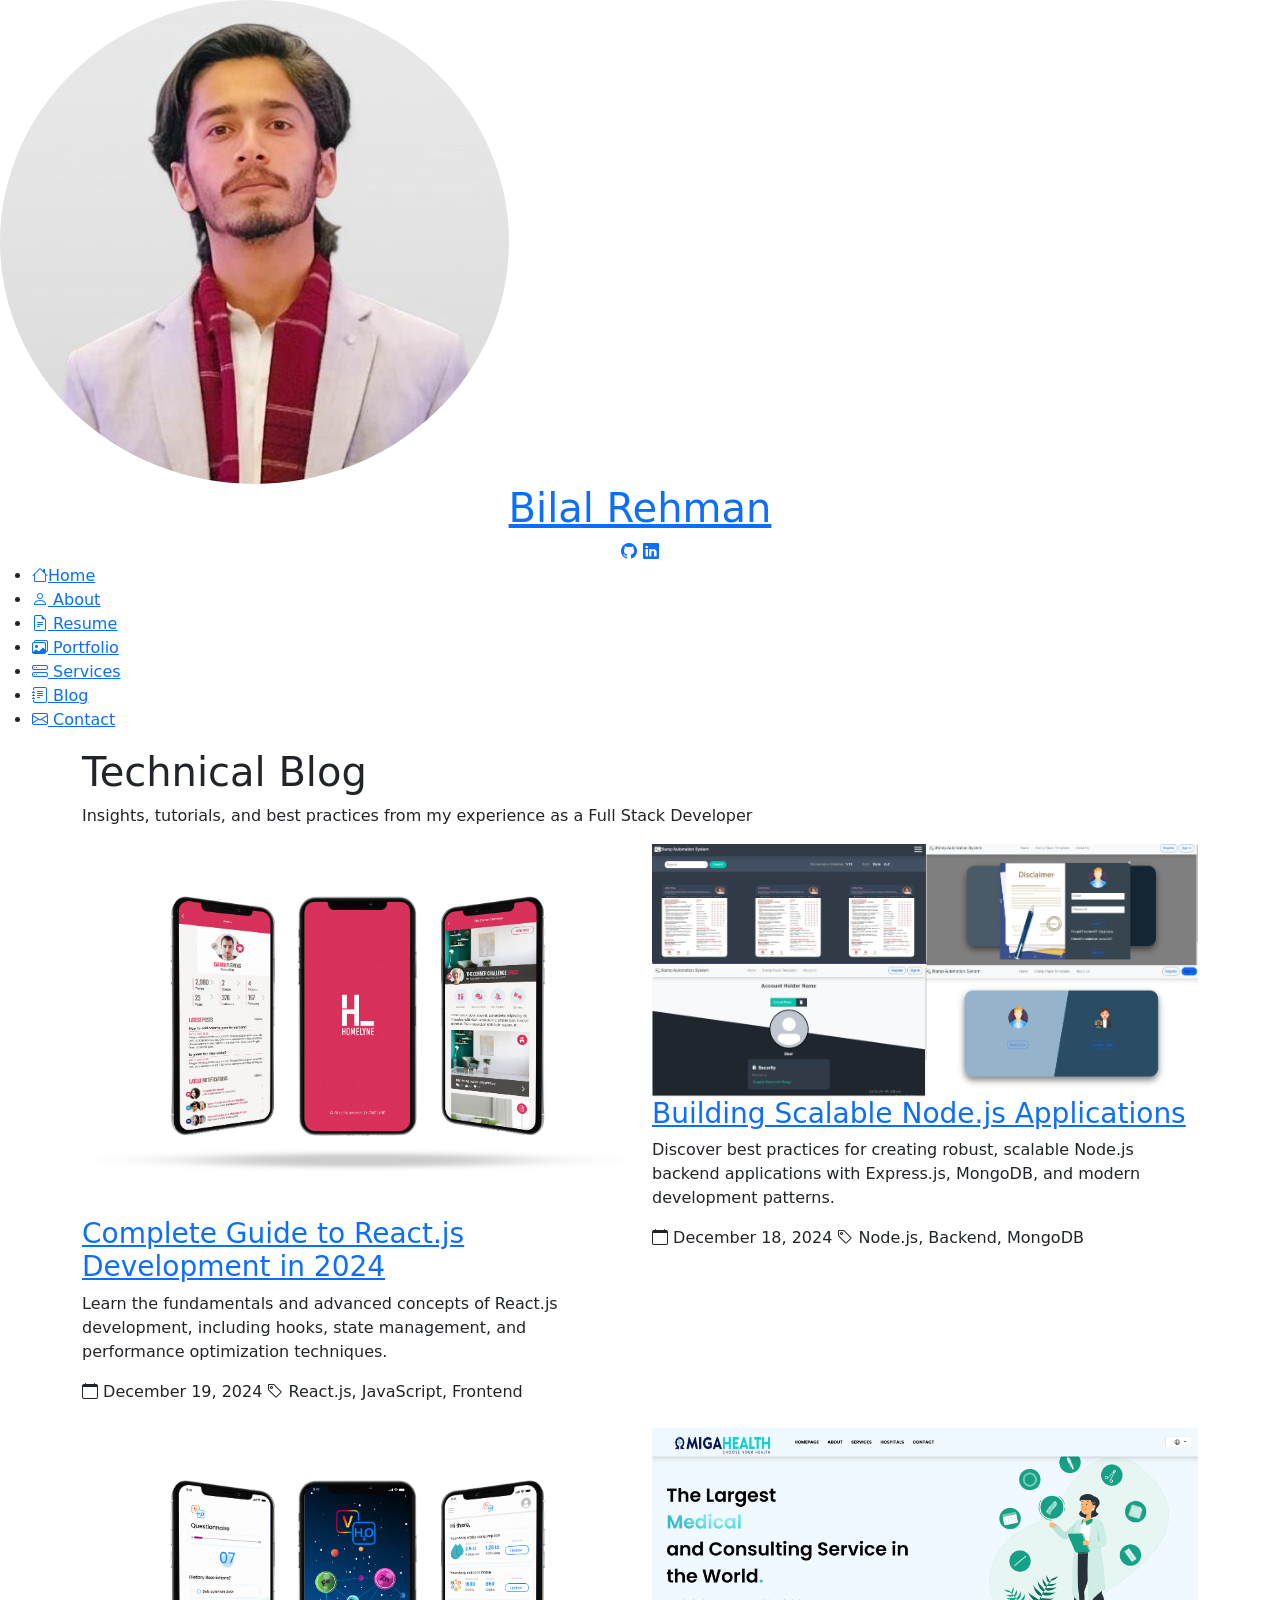
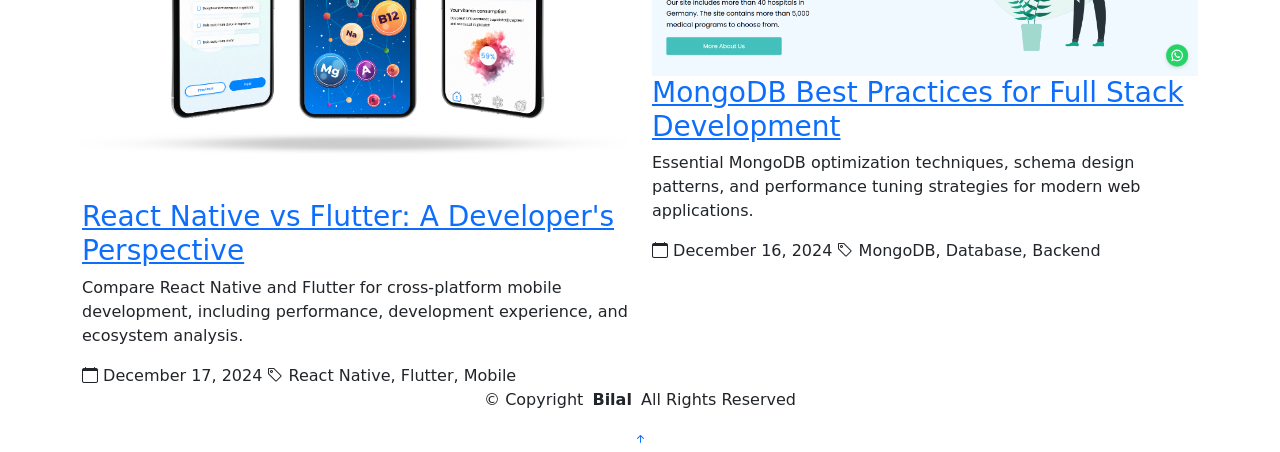
==== blog/index.html @ e2034dd2 "Update navigation in index.html to include a Blog link and remove the commented-out dropdown menu. A" ====
<!DOCTYPE html>
<html lang="en">

<head>
    <meta charset="utf-8">
    <meta content="width=device-width, initial-scale=1.0" name="viewport">
    <title>Blog - Bilal Rehman | Full Stack Developer & Software Engineer</title>
    <meta
        content="Technical blog posts about React.js, Node.js, React Native, MongoDB, Firebase development. Learn from Bilal Rehman's experience as a Full Stack Developer."
        name="description">
    <meta
        content="React.js Tutorial, Node.js Guide, React Native Development, MongoDB Best Practices, Firebase Tutorial, Full Stack Development Blog, Web Development Tips"
        name="keywords">

    <!-- Favicons -->
    <link href="../assets/img/favicon.png" rel="icon">
    <link href="../assets/img/apple-touch-icon.png" rel="apple-touch-icon">

    <!-- Fonts -->
    <link href="https://fonts.googleapis.com" rel="preconnect">
    <link href="https://fonts.gstatic.com" rel="preconnect" crossorigin>
    <link href="https://www.googletagmanager.com" rel="preconnect">
    <!-- Preload critical fonts -->
    <link rel="preload"
        href="https://fonts.googleapis.com/css2?family=Raleway:wght@400;700&family=Poppins:wght@400;600&display=swap"
        as="style" onload="this.onload=null;this.rel='stylesheet'">
    <noscript>
        <link
            href="https://fonts.googleapis.com/css2?family=Raleway:wght@400;700&family=Poppins:wght@400;600&display=swap"
            rel="stylesheet">
    </noscript>

    <!-- Vendor CSS Files -->
    <link href="../assets/vendor/bootstrap/css/bootstrap.min.css" rel="stylesheet">
    <link href="../assets/vendor/bootstrap-icons/bootstrap-icons.css" rel="stylesheet">
    <link href="../assets/vendor/aos/aos.css" rel="stylesheet">

    <!-- Main CSS File -->
    <link href="../assets/css/main.css" rel="stylesheet">

    <!-- JSON-LD Structured Data -->
    <script type="application/ld+json">
  {
    "@context": "https://schema.org",
    "@type": "Blog",
    "name": "Bilal Rehman's Technical Blog",
    "description": "Technical blog posts about React.js, Node.js, React Native, MongoDB, Firebase development",
    "url": "https://bilalrehman.me/blog/",
    "author": {
      "@type": "Person",
      "name": "Bilal Rehman",
      "jobTitle": "Full Stack Developer"
    },
    "publisher": {
      "@type": "Person",
      "name": "Bilal Rehman"
    }
  }
  </script>

    <!-- Google tag (gtag.js) -->
    <script async src="https://www.googletagmanager.com/gtag/js?id=G-BLZJSQ9806"></script>
    <script>
        window.dataLayer = window.dataLayer || [];
        function gtag() { dataLayer.push(arguments); }
        gtag('js', new Date());
        gtag('config', 'G-BLZJSQ9806');
    </script>
</head>

<body class="blog-page">

    <header id="header" class="header dark-background d-flex flex-column">
        <i class="header-toggle d-xl-none bi bi-list"></i>

        <div class="profile-img">
            <img src="../assets/img/my-profile-img.jpg" alt="Bilal Rehman - Full Stack Developer"
                class="img-fluid rounded-circle" loading="lazy">
        </div>

        <a href="../index.html" class="logo d-flex align-items-center justify-content-center">
            <h1 class="sitename">Bilal Rehman</h1>
        </a>

        <div class="social-links text-center">
            <a href="https://github.com/SardarBilal421" class="github"><i class="bi bi-github"></i></a>
            <a href="https://www.linkedin.com/in/bilal142/" class="linkedin"><i class="bi bi-linkedin"></i></a>
        </div>

        <nav id="navmenu" class="navmenu">
            <ul>
                <li><a href="../index.html"><i class="bi bi-house navicon"></i>Home</a></li>
                <li><a href="../index.html#about"><i class="bi bi-person navicon"></i> About</a></li>
                <li><a href="../index.html#resume"><i class="bi bi-file-earmark-text navicon"></i> Resume</a></li>
                <li><a href="../index.html#portfolio"><i class="bi bi-images navicon"></i> Portfolio</a></li>
                <li><a href="../index.html#services"><i class="bi bi-hdd-stack navicon"></i> Services</a></li>
                <li><a href="blog.html" class="active"><i class="bi bi-journal-text navicon"></i> Blog</a></li>
                <li><a href="../index.html#contact"><i class="bi bi-envelope navicon"></i> Contact</a></li>
            </ul>
        </nav>

    </header>

    <main class="main">

        <!-- Page Title -->
        <div class="page-title dark-background">
            <div class="container">
                <h1>Technical Blog</h1>
                <p>Insights, tutorials, and best practices from my experience as a Full Stack Developer</p>
            </div>
        </div>

        <!-- Blog Section -->
        <section id="blog" class="blog section">
            <div class="container">

                <div class="row gy-4">

                    <!-- Blog Post 1 -->
                    <div class="col-lg-6" data-aos="fade-up" data-aos-delay="100">
                        <article class="blog-post">
                            <div class="blog-post-img">
                                <img src="../assets/img/portfolio/app-1.png" alt="React.js Development Guide"
                                    class="img-fluid" loading="lazy">
                            </div>
                            <div class="blog-post-content">
                                <h3><a href="react-js-development-guide.html">Complete Guide to React.js Development in
                                        2024</a></h3>
                                <p>Learn the fundamentals and advanced concepts of React.js development, including
                                    hooks, state management, and performance optimization techniques.</p>
                                <div class="blog-post-meta">
                                    <span><i class="bi bi-calendar"></i> December 19, 2024</span>
                                    <span><i class="bi bi-tag"></i> React.js, JavaScript, Frontend</span>
                                </div>
                            </div>
                        </article>
                    </div>

                    <!-- Blog Post 2 -->
                    <div class="col-lg-6" data-aos="fade-up" data-aos-delay="200">
                        <article class="blog-post">
                            <div class="blog-post-img">
                                <img src="../assets/img/portfolio/BChain.jpg" alt="Node.js Backend Development"
                                    class="img-fluid" loading="lazy">
                            </div>
                            <div class="blog-post-content">
                                <h3><a href="node-js-backend-development.html">Building Scalable Node.js
                                        Applications</a></h3>
                                <p>Discover best practices for creating robust, scalable Node.js backend applications
                                    with Express.js, MongoDB, and modern development patterns.</p>
                                <div class="blog-post-meta">
                                    <span><i class="bi bi-calendar"></i> December 18, 2024</span>
                                    <span><i class="bi bi-tag"></i> Node.js, Backend, MongoDB</span>
                                </div>
                            </div>
                        </article>
                    </div>

                    <!-- Blog Post 3 -->
                    <div class="col-lg-6" data-aos="fade-up" data-aos-delay="300">
                        <article class="blog-post">
                            <div class="blog-post-img">
                                <img src="../assets/img/portfolio/v4h2o-main.png" alt="React Native Mobile Development"
                                    class="img-fluid" loading="lazy">
                            </div>
                            <div class="blog-post-content">
                                <h3><a href="react-native-vs-flutter.html">React Native vs Flutter: A Developer's
                                        Perspective</a></h3>
                                <p>Compare React Native and Flutter for cross-platform mobile development, including
                                    performance, development experience, and ecosystem analysis.</p>
                                <div class="blog-post-meta">
                                    <span><i class="bi bi-calendar"></i> December 17, 2024</span>
                                    <span><i class="bi bi-tag"></i> React Native, Flutter, Mobile</span>
                                </div>
                            </div>
                        </article>
                    </div>

                    <!-- Blog Post 4 -->
                    <div class="col-lg-6" data-aos="fade-up" data-aos-delay="400">
                        <article class="blog-post">
                            <div class="blog-post-img">
                                <img src="../assets/img/portfolio/omigahealth-1.png" alt="MongoDB Database Development"
                                    class="img-fluid" loading="lazy">
                            </div>
                            <div class="blog-post-content">
                                <h3><a href="mongodb-best-practices.html">MongoDB Best Practices for Full Stack
                                        Development</a></h3>
                                <p>Essential MongoDB optimization techniques, schema design patterns, and performance
                                    tuning strategies for modern web applications.</p>
                                <div class="blog-post-meta">
                                    <span><i class="bi bi-calendar"></i> December 16, 2024</span>
                                    <span><i class="bi bi-tag"></i> MongoDB, Database, Backend</span>
                                </div>
                            </div>
                        </article>
                    </div>

                </div>

            </div>
        </section>

    </main>

    <footer id="footer" class="footer position-relative light-background">
        <div class="container">
            <div class="copyright text-center">
                <p>© <span>Copyright</span> <strong class="px-1 sitename">Bilal</strong> <span>All Rights
                        Reserved</span></p>
            </div>
        </div>
    </footer>

    <!-- Scroll Top -->
    <a href="#" id="scroll-top" class="scroll-top d-flex align-items-center justify-content-center"><i
            class="bi bi-arrow-up-short"></i></a>

    <!-- Preloader -->
    <div id="preloader"></div>

    <!-- Vendor JS Files -->
    <script src="../assets/vendor/bootstrap/js/bootstrap.bundle.min.js"></script>
    <script src="../assets/vendor/aos/aos.js"></script>

    <!-- Main JS File -->
    <script src="../assets/js/main.js"></script>

</body>

</html>
---- assets/css/main.css ----
/**
* Template Name: iPortfolio
* Template URL: https://bootstrapmade.com/iportfolio-bootstrap-portfolio-websites-template/
* Updated: Jun 29 2024 with Bootstrap v5.3.3
* Author: BootstrapMade.com
* License: https://bootstrapmade.com/license/
*/

/*--------------------------------------------------------------
# Font & Color Variables
# Help: https://bootstrapmade.com/color-system/
--------------------------------------------------------------*/
/* Fonts */
:root {
  --default-font: "Roboto",  system-ui, -apple-system, "Segoe UI", Roboto, "Helvetica Neue", Arial, "Noto Sans", "Liberation Sans", sans-serif, "Apple Color Emoji", "Segoe UI Emoji", "Segoe UI Symbol", "Noto Color Emoji";
  --heading-font: "Raleway",  sans-serif;
  --nav-font: "Poppins",  sans-serif;
}

/* Global Colors - The following color variables are used throughout the website. Updating them here will change the color scheme of the entire website */
:root { 
  --background-color: #ffffff; /* Background color for the entire website, including individual sections */
  --default-color: #272829; /* Default color used for the majority of the text content across the entire website */
  --heading-color: #050d18; /* Color for headings, subheadings and title throughout the website */
  --accent-color: #149ddd; /* Accent color that represents your brand on the website. It's used for buttons, links, and other elements that need to stand out */
  --surface-color: #ffffff; /* The surface color is used as a background of boxed elements within sections, such as cards, icon boxes, or other elements that require a visual separation from the global background. */
  --contrast-color: #ffffff; /* Contrast color for text, ensuring readability against backgrounds of accent, heading, or default colors. */
}

/* Nav Menu Colors - The following color variables are used specifically for the navigation menu. They are separate from the global colors to allow for more customization options */
:root {
  --nav-color: #a8a9b4;  /* The default color of the main navmenu links */
  --nav-hover-color: #ffffff; /* Applied to main navmenu links when they are hovered over or active */
  --nav-mobile-background-color: #040b14; /* Used as the background color for mobile navigation menu */
  --nav-dropdown-background-color: #040b14; /* Used as the background color for dropdown items that appear when hovering over primary navigation items */
  --nav-dropdown-color: #a8a9b4; /* Used for navigation links of the dropdown items in the navigation menu. */
  --nav-dropdown-hover-color: #ffffff; /* Similar to --nav-hover-color, this color is applied to dropdown navigation links when they are hovered over. */
}

/* Color Presets - These classes override global colors when applied to any section or element, providing reuse of the sam color scheme. */

.light-background {
  --background-color: #f4fafd;
  --surface-color: #ffffff;
}

.dark-background {
  --background-color: #040b14;
  --default-color: #ffffff;
  --heading-color: #ffffff;
  --surface-color: #151f2b;
  --contrast-color: #ffffff;
}

/* Smooth scroll */
:root {
  scroll-behavior: smooth;
}

/*--------------------------------------------------------------
# General Styling & Shared Classes
--------------------------------------------------------------*/
body {
  color: var(--default-color);
  background-color: var(--background-color);
  font-family: var(--default-font);
}

a {
  color: var(--accent-color);
  text-decoration: none;
  transition: 0.3s;
}

a:hover {
  color: color-mix(in srgb, var(--accent-color), transparent 25%);
  text-decoration: none;
}

h1,
h2,
h3,
h4,
h5,
h6 {
  color: var(--heading-color);
  font-family: var(--heading-font);
}

/* PHP Email Form Messages
------------------------------*/
.php-email-form .error-message {
  display: none;
  background: #df1529;
  color: #ffffff;
  text-align: left;
  padding: 15px;
  margin-bottom: 24px;
  font-weight: 600;
}

.php-email-form .sent-message {
  display: none;
  color: #ffffff;
  background: #059652;
  text-align: center;
  padding: 15px;
  margin-bottom: 24px;
  font-weight: 600;
}

.php-email-form .loading {
  display: none;
  background: var(--surface-color);
  text-align: center;
  padding: 15px;
  margin-bottom: 24px;
}

.php-email-form .loading:before {
  content: "";
  display: inline-block;
  border-radius: 50%;
  width: 24px;
  height: 24px;
  margin: 0 10px -6px 0;
  border: 3px solid var(--accent-color);
  border-top-color: var(--surface-color);
  animation: php-email-form-loading 1s linear infinite;
}

@keyframes php-email-form-loading {
  0% {
    transform: rotate(0deg);
  }

  100% {
    transform: rotate(360deg);
  }
}

/*--------------------------------------------------------------
# Global Header
--------------------------------------------------------------*/
.header {
  color: var(--default-color);
  background-color: var(--background-color);
  position: fixed;
  top: 0;
  left: 0;
  bottom: 0;
  padding: 0 15px;
  width: 300px;
  transition: all ease-in-out 0.3s;
  overflow-y: auto;
  z-index: 997;
  border-right: 1px solid color-mix(in srgb, var(--default-color), transparent 90%);
}

.header .profile-img img {
  margin: 15px auto;
  display: block;
  width: 120px;
  border: 8px solid color-mix(in srgb, var(--default-color), transparent 85%);
}

.header .logo {
  line-height: 1;
  margin-bottom: 15px;
}

.header .logo img {
  max-height: 32px;
  margin-right: 8px;
}

.header .logo h1 {
  font-size: 24px;
  margin: 0;
  font-weight: 700;
  color: var(--heading-color);
}

.header .social-links {
  margin: 0 0 20px 0;
}

.header .social-links a {
  font-size: 16px;
  display: inline-flex;
  align-items: center;
  justify-content: center;
  background: color-mix(in srgb, var(--default-color), transparent 90%);
  color: var(--default-color);
  margin: 0 2px;
  border-radius: 50%;
  text-align: center;
  width: 40px;
  height: 40px;
  transition: 0.3s;
}

.header .social-links a:hover {
  color: var(--contrast-color);
  background: var(--accent-color);
}

@media (min-width: 1200px) {

  .header~main,
  .header~#footer {
    margin-left: 300px;
  }
}

@media (max-width: 1199px) {
  .header {
    left: -100%;
  }
}

.header.header-show {
  left: 0;
}

.header .header-toggle {
  color: var(--contrast-color);
  background-color: var(--accent-color);
  font-size: 22px;
  display: flex;
  align-items: center;
  justify-content: center;
  width: 40px;
  height: 40px;
  border-radius: 50%;
  cursor: pointer;
  position: fixed;
  top: 15px;
  right: 15px;
  z-index: 9999;
  transition: background-color 0.3s;
}

.header .header-toggle:hover {
  color: var(--contrast-color);
  background-color: color-mix(in srgb, var(--accent-color) 90%, white 15%);
}

/*--------------------------------------------------------------
# Navigation Menu
--------------------------------------------------------------*/
.mobile-nav-toggle {
  display: none;
}

.navmenu {
  padding: 0;
  z-index: 9997;
}

.navmenu ul {
  list-style: none;
  padding: 0 0 20px 0;
  margin: 0;
}

.navmenu a,
.navmenu a:focus {
  color: var(--nav-color);
  padding: 15px 10px;
  font-family: var(--nav-font);
  font-size: 16px;
  font-weight: 400;
  display: flex;
  align-items: center;
  white-space: nowrap;
  transition: 0.3s;
  width: 100%;
}

.navmenu a .navicon,
.navmenu a:focus .navicon {
  font-size: 20px;
  margin-right: 10px;
}

.navmenu a .toggle-dropdown,
.navmenu a:focus .toggle-dropdown {
  font-size: 12px;
  line-height: 0;
  margin-left: auto;
  width: 30px;
  height: 30px;
  display: flex;
  align-items: center;
  justify-content: center;
  border-radius: 50%;
  transition: 0.3s;
  flex-shrink: 0;
  background-color: color-mix(in srgb, var(--accent-color), transparent 90%);
}

.navmenu a .toggle-dropdown:hover,
.navmenu a:focus .toggle-dropdown:hover {
  background-color: var(--accent-color);
  color: var(--contrast-color);
}

.navmenu a:hover,
.navmenu .active,
.navmenu .active:focus {
  color: var(--nav-hover-color);
}

.navmenu a:hover .navicon,
.navmenu .active .navicon,
.navmenu .active:focus .navicon {
  color: var(--accent-color);
}

.navmenu .active .toggle-dropdown,
.navmenu .active:focus .toggle-dropdown {
  background-color: var(--accent-color);
  color: var(--contrast-color);
  transform: rotate(180deg);
}

.navmenu .dropdown {
  display: block;
}

.navmenu .dropdown a,
.navmenu .dropdown a:focus {
  color: --nav-dropdown-color;
}

.navmenu .dropdown a:hover,
.navmenu .dropdown .active,
.navmenu .dropdown .active:focus {
  color: var(--nav-dropdown-hover-color);
}

.navmenu .dropdown ul {
  position: static;
  display: none;
  z-index: 99;
  padding: 5px 10px;
  margin: 5px 10px;
  background-color: var(--nav-dropdown-background-color);
  border: 1px solid color-mix(in srgb, var(--default-color), transparent 90%);
  box-shadow: none;
  transition: all 0.5s ease-in-out;
}

.navmenu .dropdown ul ul {
  background-color: rgba(33, 37, 41, 0.1);
}

.navmenu .dropdown>.dropdown-active {
  display: block;
  background-color: rgba(33, 37, 41, 0.03);
}

/*--------------------------------------------------------------
# Global Footer
--------------------------------------------------------------*/
.footer {
  color: var(--default-color);
  background-color: var(--background-color);
  font-size: 14px;
  padding: 40px 0;
  position: relative;
  border-top: 1px solid color-mix(in srgb, var(--default-color), transparent 90%);
}

.footer .copyright p {
  margin-bottom: 0;
}

.footer .credits {
  margin-top: 4px;
  font-size: 13px;
  text-align: center;
}

/*--------------------------------------------------------------
# Preloader
--------------------------------------------------------------*/
#preloader {
  position: fixed;
  inset: 0;
  z-index: 999999;
  overflow: hidden;
  background: var(--background-color);
  transition: all 0.6s ease-out;
}

#preloader:before {
  content: "";
  position: fixed;
  top: calc(50% - 30px);
  left: calc(50% - 30px);
  border: 6px solid #ffffff;
  border-color: var(--accent-color) transparent var(--accent-color) transparent;
  border-radius: 50%;
  width: 60px;
  height: 60px;
  animation: animate-preloader 1.5s linear infinite;
}

@keyframes animate-preloader {
  0% {
    transform: rotate(0deg);
  }

  100% {
    transform: rotate(360deg);
  }
}

/*--------------------------------------------------------------
# Scroll Top Button
--------------------------------------------------------------*/
.scroll-top {
  position: fixed;
  visibility: hidden;
  opacity: 0;
  right: 15px;
  bottom: -15px;
  z-index: 99999;
  background-color: var(--accent-color);
  width: 44px;
  height: 44px;
  border-radius: 50px;
  transition: all 0.4s;
}

.scroll-top i {
  font-size: 24px;
  color: var(--contrast-color);
  line-height: 0;
}

.scroll-top:hover {
  background-color: color-mix(in srgb, var(--accent-color), transparent 20%);
  color: var(--contrast-color);
}

.scroll-top.active {
  visibility: visible;
  opacity: 1;
  bottom: 15px;
}

/*--------------------------------------------------------------
# Disable aos animation delay on mobile devices
--------------------------------------------------------------*/
@media screen and (max-width: 768px) {
  [data-aos-delay] {
    transition-delay: 0 !important;
  }
}

/*--------------------------------------------------------------
# Global Page Titles & Breadcrumbs
--------------------------------------------------------------*/
.page-title {
  color: var(--default-color);
  background-color: var(--background-color);
  padding: 25px 0;
  position: relative;
}

.page-title h1 {
  font-size: 24px;
  font-weight: 700;
}

.page-title .breadcrumbs ol {
  display: flex;
  flex-wrap: wrap;
  list-style: none;
  padding: 0;
  margin: 0;
  font-size: 14px;
  font-weight: 400;
}

.page-title .breadcrumbs ol li+li {
  padding-left: 10px;
}

.page-title .breadcrumbs ol li+li::before {
  content: "/";
  display: inline-block;
  padding-right: 10px;
  color: color-mix(in srgb, var(--default-color), transparent 70%);
}

/*--------------------------------------------------------------
# Global Sections
--------------------------------------------------------------*/
section,
.section {
  color: var(--default-color);
  background-color: var(--background-color);
  padding: 60px 0;
  overflow: clip;
}

/*--------------------------------------------------------------
# Global Section Titles
--------------------------------------------------------------*/
.section-title {
  padding-bottom: 60px;
  position: relative;
}

.section-title h2 {
  font-size: 32px;
  font-weight: 700;
  margin-bottom: 20px;
  padding-bottom: 20px;
  position: relative;
}

.section-title h2:after {
  content: "";
  position: absolute;
  display: block;
  width: 50px;
  height: 3px;
  background: var(--accent-color);
  left: 0;
  bottom: 0;
}

.section-title p {
  margin-bottom: 0;
}

/*--------------------------------------------------------------
# Hero Section
--------------------------------------------------------------*/
.hero {
  width: 100%;
  min-height: 100vh;
  position: relative;
  padding: 80px 0;
  display: flex;
  align-items: center;
  justify-content: center;
}

.hero img {
  position: absolute;
  inset: 0;
  display: block;
  width: 100%;
  height: 100%;
  object-fit: cover;
  z-index: 1;
}

.hero:before {
  content: "";
  background: color-mix(in srgb, var(--background-color), transparent 70%);
  position: absolute;
  inset: 0;
  z-index: 2;
}

.hero .container {
  position: relative;
  z-index: 3;
}

.hero h2 {
  margin: 0;
  font-size: 64px;
  font-weight: 700;
}

.hero p {
  margin: 5px 0 0 0;
  font-size: 26px;
}

.hero p span {
  letter-spacing: 1px;
  border-bottom: 2px solid var(--accent-color);
}

.hero .social-links {
  margin-top: 25px;
}

.hero .social-links a {
  font-size: 24px;
  display: inline-block;
  color: color-mix(in srgb, var(--default-color), transparent 50%);
  line-height: 1;
  margin-right: 20px;
  transition: 0.3s;
}

.hero .social-links a:hover {
  color: var(--accent-color);
}

@media (max-width: 768px) {
  .hero h2 {
    font-size: 32px;
  }

  .hero p {
    font-size: 20px;
  }
}

/*--------------------------------------------------------------
# About Section
--------------------------------------------------------------*/
.about .content h2 {
  font-weight: 700;
  font-size: 24px;
}

.about .content ul {
  list-style: none;
  padding: 0;
}

.about .content ul li {
  margin-bottom: 20px;
  display: flex;
  align-items: center;
}

.about .content ul strong {
  margin-right: 10px;
}

.about .content ul i {
  font-size: 16px;
  margin-right: 5px;
  color: var(--accent-color);
  line-height: 0;
}

/*--------------------------------------------------------------
# Stats Section
--------------------------------------------------------------*/
.stats .stats-item {
  padding: 30px;
  width: 100%;
}

.stats .stats-item i {
  color: var(--accent-color);
  display: block;
  font-size: 44px;
  float: left;
  line-height: 0;
}

.stats .stats-item .purecounter {
  color: var(--heading-color);
  font-size: 48px;
  line-height: 40px;
  display: block;
  font-weight: 700;
  margin-left: 60px;
}

.stats .stats-item p {
  color: color-mix(in srgb, var(--default-color), transparent 40%);
  padding: 15px 0 0 0;
  margin: 0 0 0 60px;
  font-family: var(--heading-font);
  font-size: 14px;
}

/*--------------------------------------------------------------
# Skills Section
--------------------------------------------------------------*/
.skills .progress {
  height: 60px;
  display: block;
  background: none;
  border-radius: 0;
}

.skills .progress .skill {
  color: var(--heading-color);
  padding: 0;
  margin: 0 0 6px 0;
  text-transform: uppercase;
  display: block;
  font-weight: 600;
  font-family: var(--heading-font);
}

.skills .progress .skill .val {
  float: right;
  font-style: normal;
}

.skills .progress-bar-wrap {
  background: color-mix(in srgb, var(--default-color), transparent 90%);
  height: 10px;
}

.skills .progress-bar {
  width: 1px;
  height: 10px;
  transition: 0.9s;
  background-color: var(--accent-color);
}

/*--------------------------------------------------------------
# Resume Section
--------------------------------------------------------------*/
.resume .resume-title {
  color: var(--heading-color);
  font-size: 26px;
  font-weight: 700;
  margin-top: 20px;
  margin-bottom: 20px;
}

.resume .resume-item {
  padding: 0 0 20px 20px;
  margin-top: -2px;
  border-left: 2px solid var(--accent-color);
  position: relative;
}

.resume .resume-item h4 {
  line-height: 18px;
  font-size: 18px;
  font-weight: 600;
  text-transform: uppercase;
  color: color-mix(in srgb, var(--default-color), transparent 20%);
  margin-bottom: 10px;
}

.resume .resume-item h5 {
  font-size: 16px;
  padding: 5px 15px;
  display: inline-block;
  font-weight: 600;
  margin-bottom: 10px;
}

.resume .resume-item ul {
  padding-left: 20px;
}

.resume .resume-item ul li {
  padding-bottom: 10px;
}

.resume .resume-item:last-child {
  padding-bottom: 0;
}

.resume .resume-item::before {
  content: "";
  position: absolute;
  width: 16px;
  height: 16px;
  border-radius: 50px;
  left: -9px;
  top: 0;
  background: var(--background-color);
  border: 2px solid var(--accent-color);
}

/*--------------------------------------------------------------
# Portfolio Section
--------------------------------------------------------------*/
.portfolio .portfolio-filters {
  padding: 0;
  margin: 0 auto 20px auto;
  list-style: none;
  text-align: center;
}

.portfolio .portfolio-filters li {
  cursor: pointer;
  display: inline-block;
  padding: 0;
  font-size: 14px;
  font-weight: 400;
  margin: 0 10px;
  line-height: 1;
  text-transform: uppercase;
  margin-bottom: 10px;
  transition: all 0.3s ease-in-out;
}

.portfolio .portfolio-filters li:hover,
.portfolio .portfolio-filters li.filter-active {
  color: var(--accent-color);
}

.portfolio .portfolio-filters li:first-child {
  margin-left: 0;
}

.portfolio .portfolio-filters li:last-child {
  margin-right: 0;
}

@media (max-width: 575px) {
  .portfolio .portfolio-filters li {
    font-size: 14px;
    margin: 0 5px;
  }
}

.portfolio .portfolio-content {
  position: relative;
  overflow: hidden;
}

.portfolio .portfolio-content img {
  transition: 0.3s;
}

.portfolio .portfolio-content .portfolio-info {
  opacity: 0;
  position: absolute;
  inset: 0;
  z-index: 3;
  transition: all ease-in-out 0.3s;
  background: rgba(0, 0, 0, 0.6);
  padding: 15px;
}

.portfolio .portfolio-content .portfolio-info h4 {
  font-size: 14px;
  padding: 5px 10px;
  font-weight: 400;
  color: #ffffff;
  display: inline-block;
  background-color: var(--accent-color);
}

.portfolio .portfolio-content .portfolio-info p {
  position: absolute;
  bottom: 10px;
  text-align: center;
  display: inline-block;
  left: 0;
  right: 0;
  font-size: 16px;
  font-weight: 600;
  color: rgba(255, 255, 255, 0.8);
}

.portfolio .portfolio-content .portfolio-info .preview-link,
.portfolio .portfolio-content .portfolio-info .details-link {
  position: absolute;
  left: calc(50% - 40px);
  font-size: 26px;
  top: calc(50% - 14px);
  color: #fff;
  transition: 0.3s;
  line-height: 1.2;
}

.portfolio .portfolio-content .portfolio-info .preview-link:hover,
.portfolio .portfolio-content .portfolio-info .details-link:hover {
  color: var(--accent-color);
}

.portfolio .portfolio-content .portfolio-info .details-link {
  left: 50%;
  font-size: 34px;
  line-height: 0;
}

.portfolio .portfolio-content:hover .portfolio-info {
  opacity: 1;
}

.portfolio .portfolio-content:hover img {
  transform: scale(1.1);
}

/*--------------------------------------------------------------
# Services Section
--------------------------------------------------------------*/
.services .service-item {
  position: relative;
}

.services .service-item .icon {
  background: var(--accent-color);
  display: flex;
  align-items: center;
  justify-content: center;
  width: 54px;
  height: 54px;
  border-radius: 50%;
  transition: 0.5s;
  border: 1px solid var(--accent-color);
  margin-right: 20px;
}

.services .service-item .icon i {
  color: var(--contrast-color);
  font-size: 24px;
  line-height: 0;
}

.services .service-item:hover .icon {
  background: var(--surface-color);
}

.services .service-item:hover .icon i {
  color: var(--accent-color);
}

.services .service-item .title {
  font-weight: 700;
  margin-bottom: 15px;
  font-size: 18px;
}

.services .service-item .title a {
  color: var(--heading-color);
}

.services .service-item .title a:hover {
  color: var(--accent-color);
}

.services .service-item .description {
  line-height: 24px;
  font-size: 14px;
}

/*--------------------------------------------------------------
# Testimonials Section
--------------------------------------------------------------*/
.testimonials .testimonials-carousel,
.testimonials .testimonials-slider {
  overflow: hidden;
}

.testimonials .testimonial-item {
  box-sizing: content-box;
  text-align: center;
  min-height: 320px;
}

.testimonials .testimonial-item .testimonial-img {
  width: 90px;
  border-radius: 50%;
  margin: 0 auto;
}

.testimonials .testimonial-item h3 {
  font-size: 18px;
  font-weight: bold;
  margin: 10px 0 5px 0;
}

.testimonials .testimonial-item h4 {
  font-size: 14px;
  color: color-mix(in srgb, var(--default-color), transparent 20%);
  margin: 0;
}

.testimonials .testimonial-item .quote-icon-left,
.testimonials .testimonial-item .quote-icon-right {
  color: color-mix(in srgb, var(--accent-color), transparent 40%);
  font-size: 26px;
  line-height: 0;
}

.testimonials .testimonial-item .quote-icon-left {
  display: inline-block;
  left: -5px;
  position: relative;
}

.testimonials .testimonial-item .quote-icon-right {
  display: inline-block;
  right: -5px;
  position: relative;
  top: 10px;
  transform: scale(-1, -1);
}

.testimonials .testimonial-item p {
  font-style: italic;
  margin: 0 15px 15px 15px;
  padding: 20px;
  background-color: var(--surface-color);
  position: relative;
  margin-bottom: 35px;
  border-radius: 6px;
  box-shadow: 0px 2px 15px rgba(0, 0, 0, 0.1);
}

.testimonials .testimonial-item p::after {
  content: "";
  width: 0;
  height: 0;
  border-top: 20px solid var(--surface-color);
  border-right: 20px solid transparent;
  border-left: 20px solid transparent;
  position: absolute;
  bottom: -20px;
  left: calc(50% - 20px);
}

.testimonials .swiper-wrapper {
  height: auto;
}

.testimonials .swiper-pagination {
  margin-top: 40px;
  position: relative;
}

.testimonials .swiper-pagination .swiper-pagination-bullet {
  width: 12px;
  height: 12px;
  background-color: var(--background-color);
  opacity: 1;
  border: 1px solid var(--accent-color);
}

.testimonials .swiper-pagination .swiper-pagination-bullet-active {
  background-color: var(--accent-color);
}

/*--------------------------------------------------------------
# Contact Section
--------------------------------------------------------------*/
.contact .info-wrap {
  background-color: var(--surface-color);
  box-shadow: 0px 0px 20px rgba(0, 0, 0, 0.1);
  padding: 30px;
}

@media (max-width: 575px) {
  .contact .info-wrap {
    padding: 20px;
  }
}

.contact .info-item {
  margin-bottom: 40px;
}

.contact .info-item i {
  font-size: 20px;
  color: var(--accent-color);
  background: color-mix(in srgb, var(--accent-color), transparent 92%);
  width: 44px;
  height: 44px;
  display: flex;
  justify-content: center;
  align-items: center;
  border-radius: 50px;
  transition: all 0.3s ease-in-out;
  margin-right: 15px;
}

.contact .info-item h3 {
  padding: 0;
  font-size: 18px;
  font-weight: 700;
  margin-bottom: 5px;
}

.contact .info-item p {
  padding: 0;
  margin-bottom: 0;
  font-size: 14px;
}

.contact .info-item:hover i {
  background: var(--accent-color);
  color: var(--contrast-color);
}

.contact .php-email-form {
  background-color: var(--surface-color);
  height: 100%;
  padding: 30px;
  box-shadow: 0px 0px 20px rgba(0, 0, 0, 0.1);
}

@media (max-width: 575px) {
  .contact .php-email-form {
    padding: 20px;
  }
}

.contact .php-email-form input[type=text],
.contact .php-email-form input[type=email],
.contact .php-email-form textarea {
  font-size: 14px;
  padding: 10px 15px;
  box-shadow: none;
  border-radius: 0;
  color: var(--default-color);
  background-color: var(--surface-color);
  border-color: color-mix(in srgb, var(--default-color), transparent 80%);
}

.contact .php-email-form input[type=text]:focus,
.contact .php-email-form input[type=email]:focus,
.contact .php-email-form textarea:focus {
  border-color: var(--accent-color);
}

.contact .php-email-form input[type=text]::placeholder,
.contact .php-email-form input[type=email]::placeholder,
.contact .php-email-form textarea::placeholder {
  color: color-mix(in srgb, var(--default-color), transparent 70%);
}

.contact .php-email-form button[type=submit] {
  color: var(--contrast-color);
  background: var(--accent-color);
  border: 0;
  padding: 10px 30px;
  transition: 0.4s;
  border-radius: 50px;
}

.contact .php-email-form button[type=submit]:hover {
  background: color-mix(in srgb, var(--accent-color), transparent 25%);
}

/*--------------------------------------------------------------
# Portfolio Details Section
--------------------------------------------------------------*/
.portfolio-details .portfolio-details-slider img {
  width: 100%;
}

.portfolio-details .portfolio-details-slider .swiper-pagination {
  margin-top: 20px;
  position: relative;
}

.portfolio-details .portfolio-details-slider .swiper-pagination .swiper-pagination-bullet {
  width: 12px;
  height: 12px;
  background-color: color-mix(in srgb, var(--default-color), transparent 85%);
  opacity: 1;
}

.portfolio-details .portfolio-details-slider .swiper-pagination .swiper-pagination-bullet-active {
  background-color: var(--accent-color);
}

.portfolio-details .portfolio-info {
  padding: 30px;
  box-shadow: 0px 0 30px rgba(0, 0, 0, 0.1);
}

.portfolio-details .portfolio-info h3 {
  font-size: 22px;
  font-weight: 700;
  margin-bottom: 20px;
  padding-bottom: 20px;
  border-bottom: 1px solid color-mix(in srgb, var(--default-color), transparent 85%);
}

.portfolio-details .portfolio-info ul {
  list-style: none;
  padding: 0;
  font-size: 15px;
}

.portfolio-details .portfolio-info ul li+li {
  margin-top: 10px;
}

.portfolio-details .portfolio-description {
  padding-top: 30px;
}

.portfolio-details .portfolio-description h2 {
  font-size: 26px;
  font-weight: 700;
  margin-bottom: 20px;
}

.portfolio-details .portfolio-description p {
  padding: 0;
  color: color-mix(in srgb, var(--default-color), transparent 30%);
}

/*--------------------------------------------------------------
# Service Details Section
--------------------------------------------------------------*/
.service-details .services-list {
  padding: 10px 30px;
  border: 1px solid color-mix(in srgb, var(--default-color), transparent 90%);
  margin-bottom: 20px;
}

.service-details .services-list a {
  display: block;
  line-height: 1;
  padding: 8px 0 8px 15px;
  border-left: 3px solid color-mix(in srgb, var(--default-color), transparent 70%);
  margin: 20px 0;
  color: color-mix(in srgb, var(--default-color), transparent 20%);
  transition: 0.3s;
}

.service-details .services-list a.active {
  color: var(--heading-color);
  font-weight: 700;
  border-color: var(--accent-color);
}

.service-details .services-list a:hover {
  border-color: var(--accent-color);
}

.service-details .services-img {
  margin-bottom: 20px;
}

.service-details h3 {
  font-size: 26px;
  font-weight: 700;
}

.service-details h4 {
  font-size: 20px;
  font-weight: 700;
}

.service-details p {
  font-size: 15px;
}

.service-details ul {
  list-style: none;
  padding: 0;
  font-size: 15px;
}

.service-details ul li {
  padding: 5px 0;
  display: flex;
  align-items: center;
}

.service-details ul i {
  font-size: 20px;
  margin-right: 8px;
  color: var(--accent-color);
}

/*--------------------------------------------------------------
# Starter Section Section
--------------------------------------------------------------*/
.starter-section {
  /* Add your styles here */
}
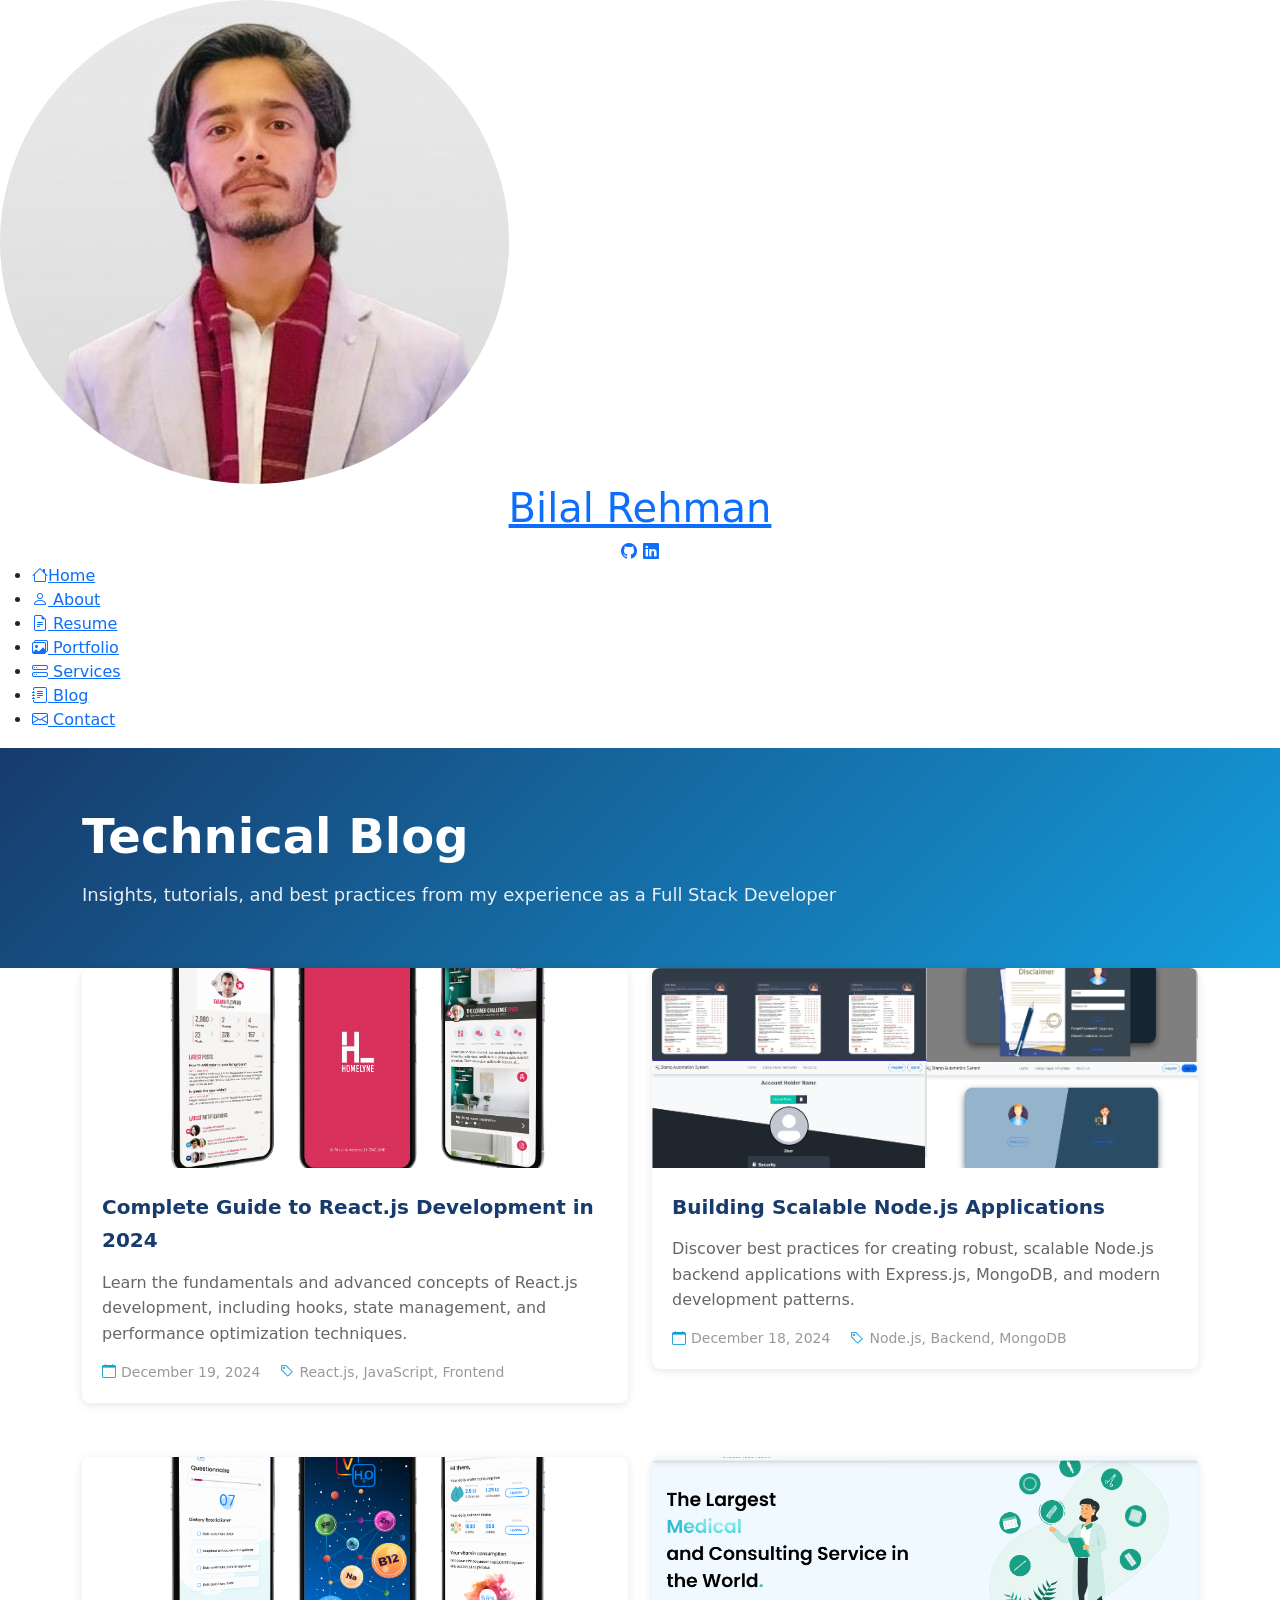
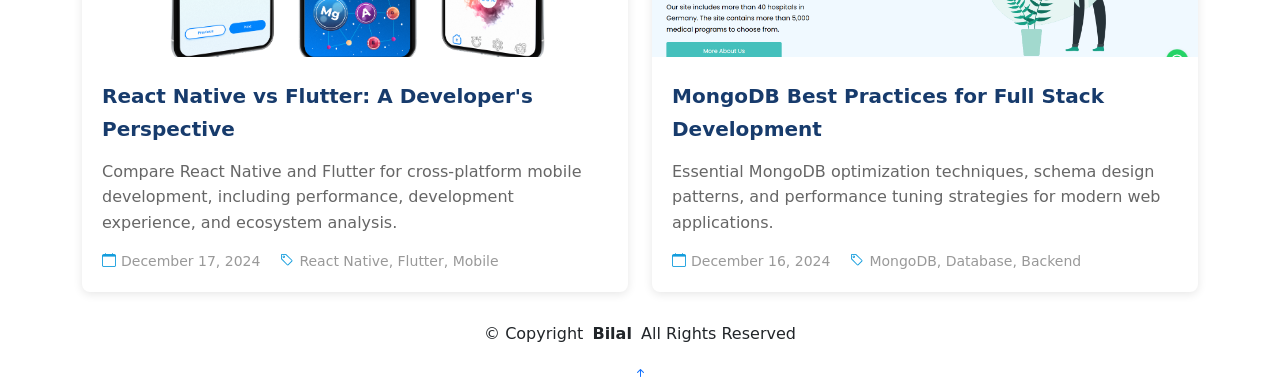
==== commit 2622dd69: "Revise blog post layout and styles in react-js-development-guide.html: added custom CSS for code blo" ====
--- a/blog/index.html
+++ b/blog/index.html
@@ -37,6 +37,118 @@
 
     <!-- Main CSS File -->
     <link href="../assets/css/main.css" rel="stylesheet">
+
+    <!-- Custom Blog Styles -->
+    <style>
+        /* Blog Post Cards */
+        .blog-post {
+            background: #fff;
+            border-radius: 8px;
+            overflow: hidden;
+            box-shadow: 0 2px 10px rgba(0, 0, 0, 0.1);
+            transition: transform 0.3s ease, box-shadow 0.3s ease;
+            margin-bottom: 30px;
+        }
+
+        .blog-post:hover {
+            transform: translateY(-5px);
+            box-shadow: 0 4px 20px rgba(0, 0, 0, 0.15);
+        }
+
+        .blog-post-img {
+            overflow: hidden;
+            height: 200px;
+        }
+
+        .blog-post-img img {
+            width: 100%;
+            height: 100%;
+            object-fit: cover;
+            transition: transform 0.3s ease;
+        }
+
+        .blog-post:hover .blog-post-img img {
+            transform: scale(1.05);
+        }
+
+        .blog-post-content {
+            padding: 20px;
+        }
+
+        .blog-post-content h3 {
+            margin-bottom: 15px;
+        }
+
+        .blog-post-content h3 a {
+            color: #173b6c;
+            text-decoration: none;
+            font-size: 20px;
+            font-weight: 600;
+            line-height: 1.3;
+        }
+
+        .blog-post-content h3 a:hover {
+            color: #149ddd;
+        }
+
+        .blog-post-content p {
+            color: #666;
+            line-height: 1.6;
+            margin-bottom: 15px;
+        }
+
+        .blog-post-meta {
+            color: #999;
+            font-size: 14px;
+            display: flex;
+            gap: 20px;
+        }
+
+        .blog-post-meta span {
+            display: flex;
+            align-items: center;
+        }
+
+        .blog-post-meta i {
+            margin-right: 5px;
+            color: #149ddd;
+        }
+
+        /* Page Title Styling */
+        .page-title {
+            background: linear-gradient(135deg, #173b6c 0%, #149ddd 100%);
+            color: white;
+            padding: 60px 0;
+        }
+
+        .page-title h1 {
+            font-size: 48px;
+            font-weight: 700;
+            margin-bottom: 15px;
+        }
+
+        .page-title p {
+            font-size: 18px;
+            opacity: 0.9;
+            margin-bottom: 0;
+        }
+
+        /* Responsive Design */
+        @media (max-width: 768px) {
+            .page-title h1 {
+                font-size: 36px;
+            }
+
+            .page-title p {
+                font-size: 16px;
+            }
+
+            .blog-post-meta {
+                flex-direction: column;
+                gap: 10px;
+            }
+        }
+    </style>
 
     <!-- JSON-LD Structured Data -->
     <script type="application/ld+json">
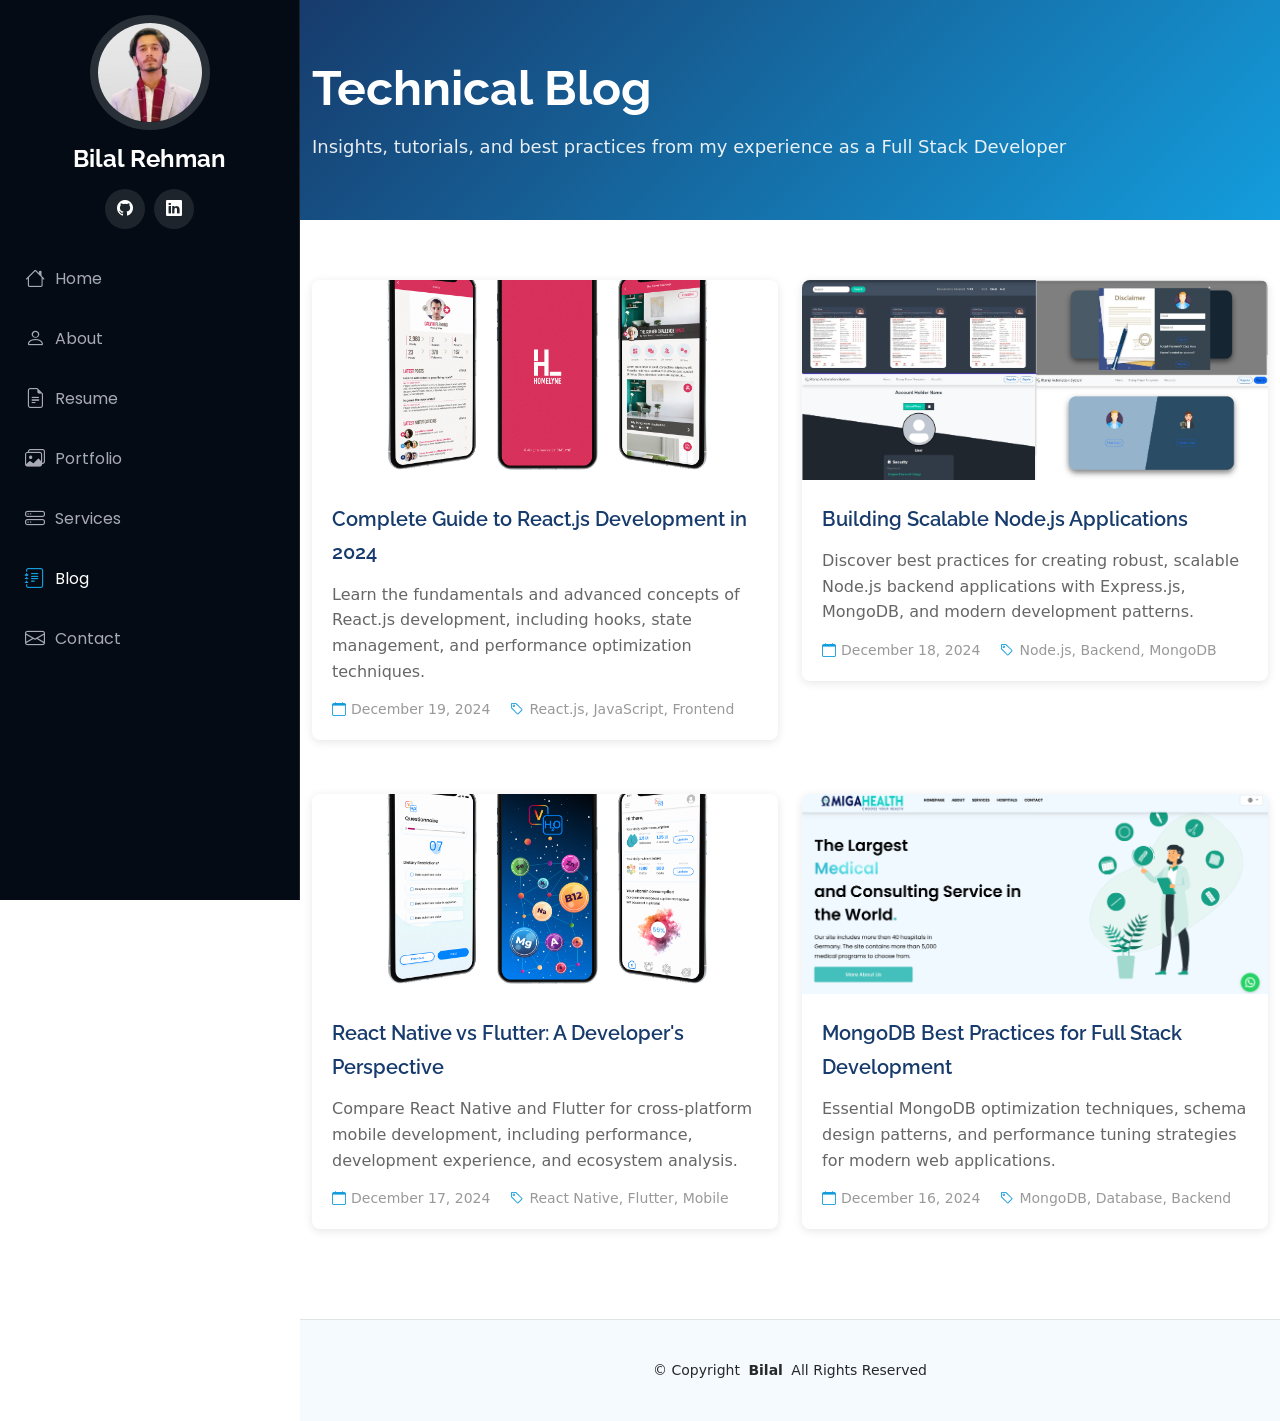
==== commit 148369a8: "Add canonical URLs to multiple HTML files for improved SEO; update .htaccess to redirect blog direct" ====
--- a/blog/index.html
+++ b/blog/index.html
@@ -11,6 +11,9 @@
     <meta
         content="React.js Tutorial, Node.js Guide, React Native Development, MongoDB Best Practices, Firebase Tutorial, Full Stack Development Blog, Web Development Tips"
         name="keywords">
+
+    <!-- Canonical URL -->
+    <link rel="canonical" href="https://bilalrehman.me/blog/index.html">
 
     <!-- Favicons -->
     <link href="../assets/img/favicon.png" rel="icon">
--- a/assets/css/main.css
+++ b/assets/css/main.css
@@ -15,6 +15,17 @@
   --default-font: "Roboto",  system-ui, -apple-system, "Segoe UI", Roboto, "Helvetica Neue", Arial, "Noto Sans", "Liberation Sans", sans-serif, "Apple Color Emoji", "Segoe UI Emoji", "Segoe UI Symbol", "Noto Color Emoji";
   --heading-font: "Raleway",  sans-serif;
   --nav-font: "Poppins",  sans-serif;
+}
+
+/* Font Display Optimization */
+@font-face {
+  font-family: 'Raleway';
+  font-display: swap;
+}
+
+@font-face {
+  font-family: 'Poppins';
+  font-display: swap;
 }
 
 /* Global Colors - The following color variables are used throughout the website. Updating them here will change the color scheme of the entire website */
